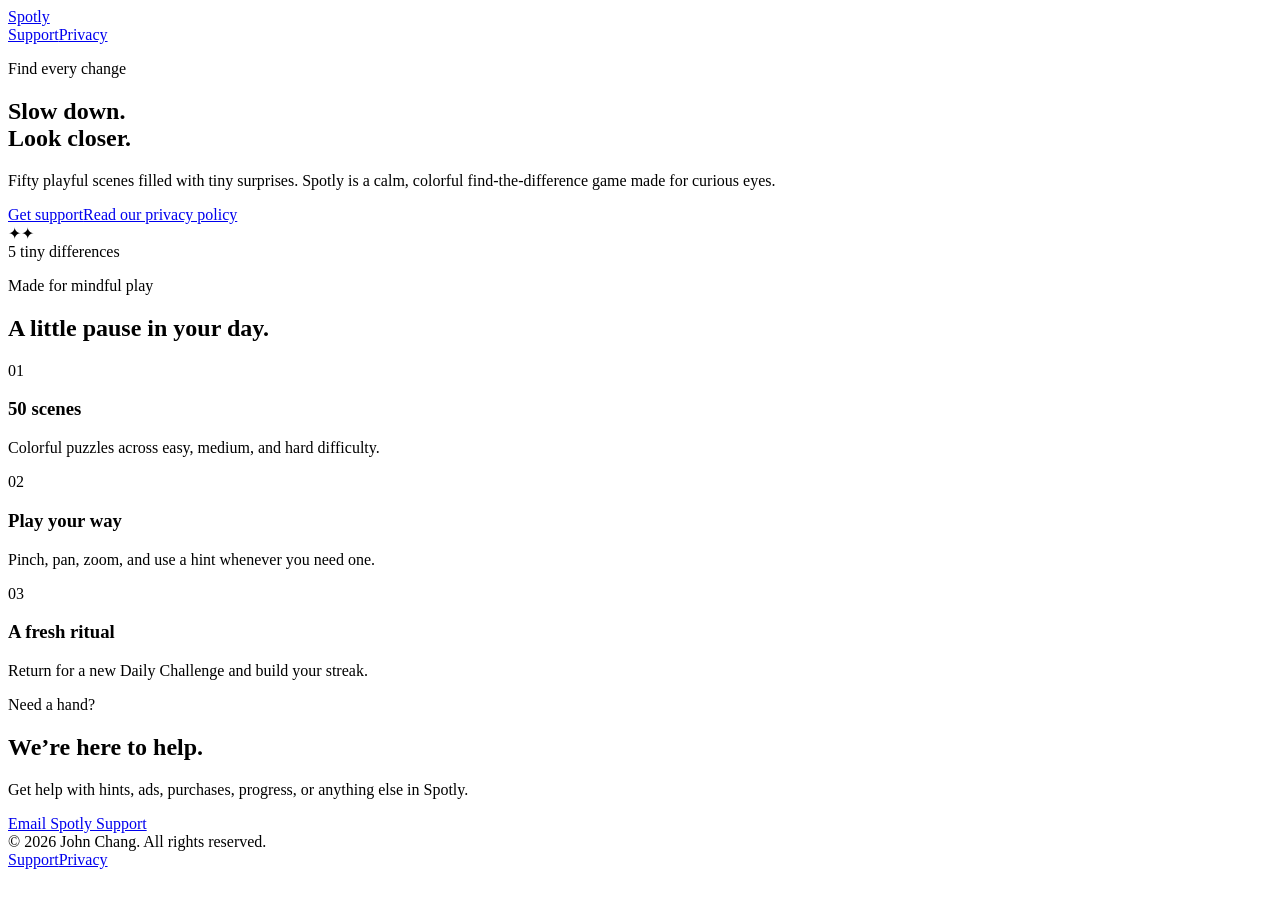
==== public/spotly/index.html @ 3cfc350e "feat: launch Spotly support site" ====
<!doctype html>
<html lang="en">
<head>
  <meta charset="utf-8" />
  <meta name="viewport" content="width=device-width, initial-scale=1" />
  <meta name="description" content="Slow down, look closer, and find every tiny surprise in 50 colorful puzzles." />
  <meta property="og:title" content="Spotly — Find Differences" />
  <meta property="og:description" content="Slow down, look closer, and find every tiny surprise in 50 colorful puzzles." />
  <meta property="og:type" content="website" />
  <meta property="og:url" content="https://johnccchang.github.io/spotly/" />
  <meta name="twitter:card" content="summary" />
  <title>Spotly — Find Differences</title>
  <link rel="canonical" href="https://johnccchang.github.io/spotly/" />
  <link rel="icon" href="/spotly-icon.png" />
  <link rel="stylesheet" href="/site.css" />
</head>
<body>
  <main>
    <header class="site-header">
      <a class="brand" href="/spotly/"><img src="/spotly-icon.png" alt="" /><span>Spotly</span></a>
      <nav aria-label="Primary navigation"><a href="/spotly/support/">Support</a><a href="/spotly/privacy/">Privacy</a></nav>
    </header>
    <section class="hero">
      <div class="hero-copy">
        <p class="eyebrow">Find every change</p>
        <h1>Slow down.<br />Look closer.</h1>
        <p class="lede">Fifty playful scenes filled with tiny surprises. Spotly is a calm, colorful find-the-difference game made for curious eyes.</p>
        <div class="hero-actions"><a class="button primary" href="/spotly/support/">Get support</a><a class="button secondary" href="/spotly/privacy/">Read our privacy policy</a></div>
      </div>
      <div class="play-card" aria-label="A playful Spotly puzzle preview">
        <span class="sun"></span><span class="hill hill-one"></span><span class="hill hill-two"></span><span class="tree tree-one"></span><span class="tree tree-two"></span><span class="blanket"></span><span class="spark spark-one">✦</span><span class="spark spark-two">✦</span><div class="difference-badge">5 tiny differences</div>
      </div>
    </section>
    <section class="features" aria-labelledby="features-title">
      <p class="eyebrow">Made for mindful play</p><h2 id="features-title">A little pause in your day.</h2>
      <div class="feature-grid">
        <article class="feature-card"><span class="feature-number">01</span><h3>50 scenes</h3><p>Colorful puzzles across easy, medium, and hard difficulty.</p></article>
        <article class="feature-card"><span class="feature-number">02</span><h3>Play your way</h3><p>Pinch, pan, zoom, and use a hint whenever you need one.</p></article>
        <article class="feature-card"><span class="feature-number">03</span><h3>A fresh ritual</h3><p>Return for a new Daily Challenge and build your streak.</p></article>
      </div>
    </section>
    <section class="support-callout"><div><p class="eyebrow">Need a hand?</p><h2>We’re here to help.</h2><p>Get help with hints, ads, purchases, progress, or anything else in Spotly.</p></div><a class="button primary" href="mailto:aetherionhq@gmail.com">Email Spotly Support</a></section>
    <footer><span>© 2026 John Chang. All rights reserved.</span><div><a href="/spotly/support/">Support</a><a href="/spotly/privacy/">Privacy</a></div></footer>
  </main>
</body>
</html>
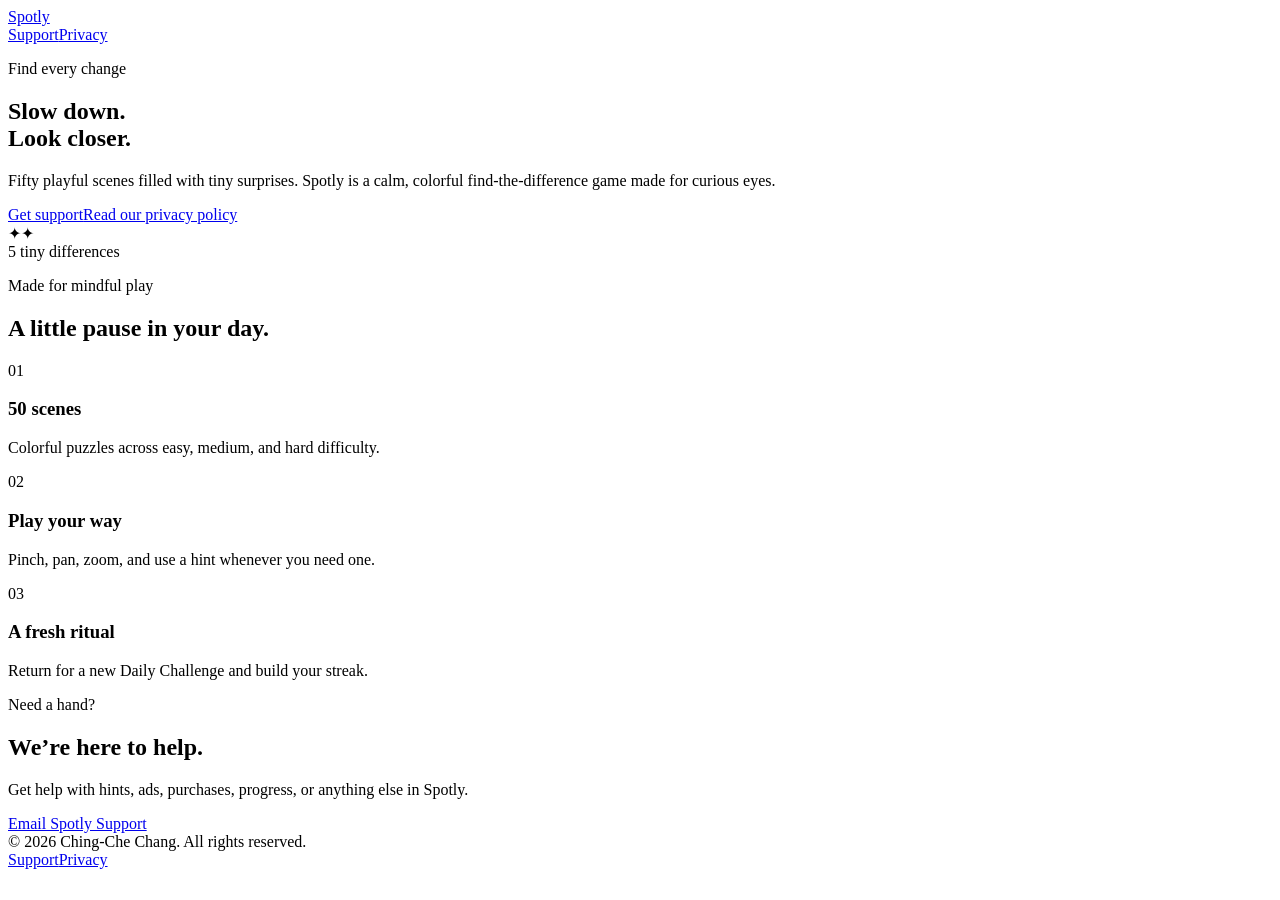
==== commit b6071919: "fix: use legal owner name" ====
--- a/public/spotly/index.html
+++ b/public/spotly/index.html
@@ -39,8 +39,8 @@
         <article class="feature-card"><span class="feature-number">03</span><h3>A fresh ritual</h3><p>Return for a new Daily Challenge and build your streak.</p></article>
       </div>
     </section>
-    <section class="support-callout"><div><p class="eyebrow">Need a hand?</p><h2>We’re here to help.</h2><p>Get help with hints, ads, purchases, progress, or anything else in Spotly.</p></div><a class="button primary" href="mailto:aetherionhq@gmail.com">Email Spotly Support</a></section>
-    <footer><span>© 2026 John Chang. All rights reserved.</span><div><a href="/spotly/support/">Support</a><a href="/spotly/privacy/">Privacy</a></div></footer>
+    <section class="support-callout"><div><p class="eyebrow">Need a hand?</p><h2>We’re here to help.</h2><p>Get help with hints, ads, purchases, progress, or anything else in Spotly.</p></div><a class="button primary" href="mailto:aetherionhq+spotly-support@gmail.com">Email Spotly Support</a></section>
+    <footer><span>© 2026 Ching-Che Chang. All rights reserved.</span><div><a href="/spotly/support/">Support</a><a href="/spotly/privacy/">Privacy</a></div></footer>
   </main>
 </body>
 </html>
